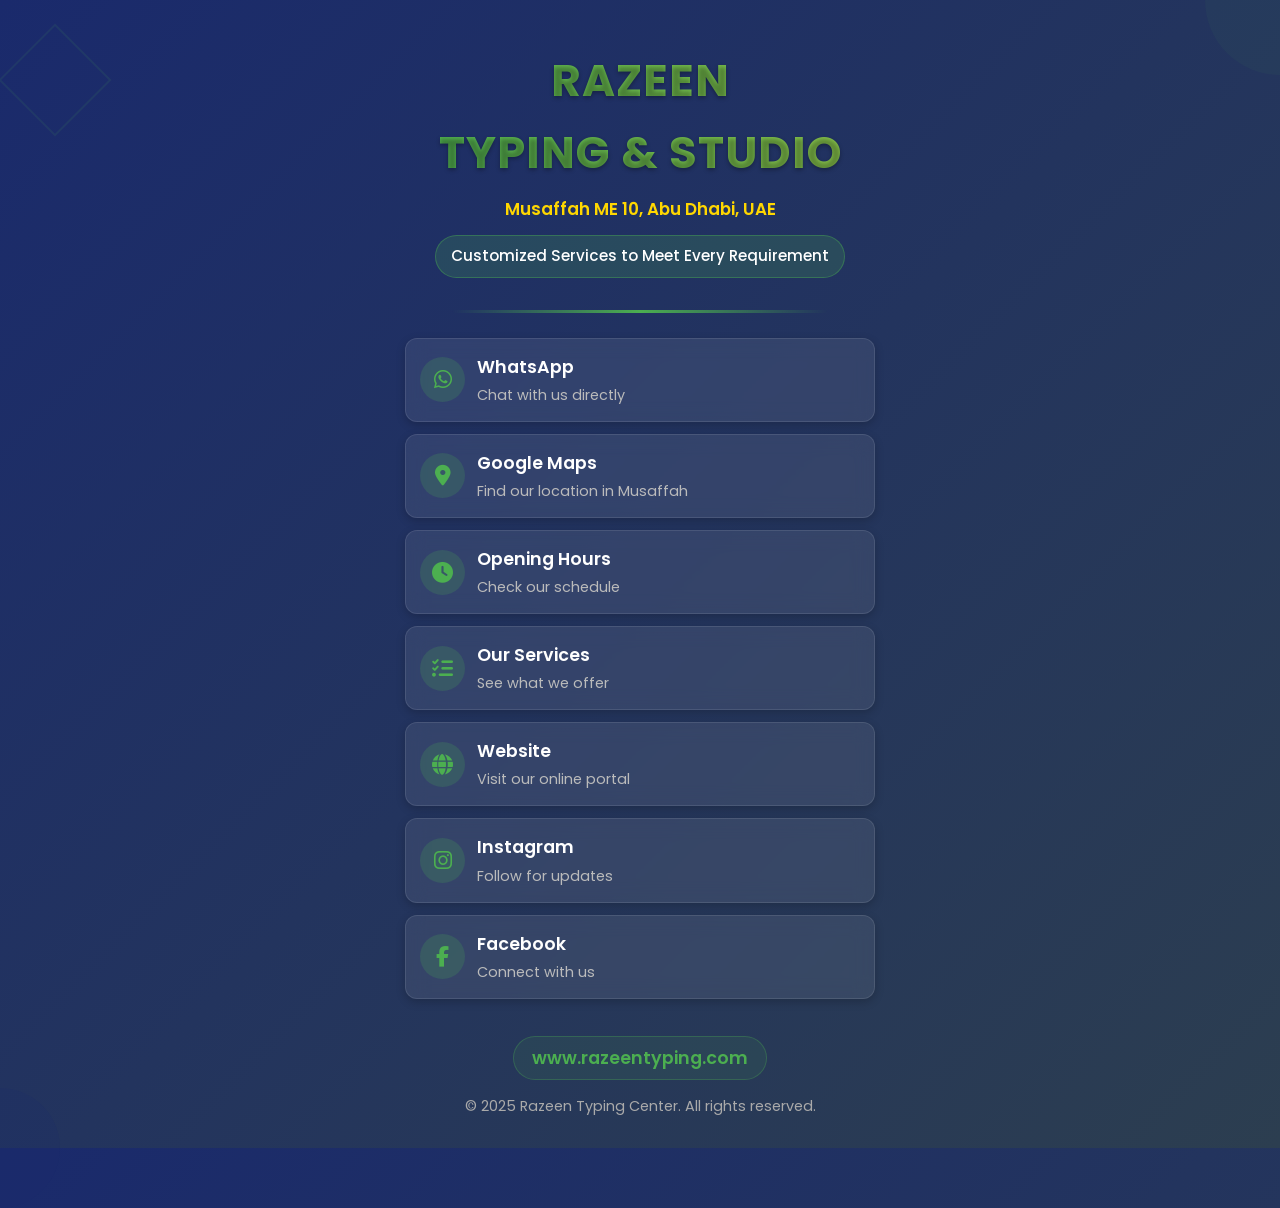
==== razeen_mobile.html @ 10d72a69 "added mobile site" ====
<!DOCTYPE html>
<html lang="en">
<head>
    <meta charset="UTF-8">
    <meta name="viewport" content="width=device-width, initial-scale=1.0">
    <title>Razeen Typing & Studio - Musaffah ME 10, Abu Dhabi</title>
    <link rel="stylesheet" href="https://cdnjs.cloudflare.com/ajax/libs/font-awesome/6.4.0/css/all.min.css">
    <link href="https://fonts.googleapis.com/css2?family=Poppins:wght@400;500;600;700&family=Roboto:wght@300;400;500&display=swap" rel="stylesheet">
    <style>
        * {
            margin: 0;
            padding: 0;
            box-sizing: border-box;
        }
        
        body {
            font-family: 'Poppins', sans-serif;
            background: linear-gradient(135deg, #1a2a6c, #2c3e50);
            color: #fff;
            min-height: 100vh;
            display: flex;
            flex-direction: column;
            align-items: center;
            padding: 15px;
            line-height: 1.6;
            position: relative;
            overflow-x: hidden;
        }
        
        .container {
            max-width: 500px;
            width: 100%;
            text-align: center;
            padding: 15px;
            position: relative;
            z-index: 10;
            animation: fadeIn 0.8s ease-out;
        }
        
        @keyframes fadeIn {
            from { opacity: 0; transform: translateY(15px); }
            to { opacity: 1; transform: translateY(0); }
        }
        
        .header {
            margin-bottom: 20px;
            position: relative;
        }
        
        .logo {
            margin: 15px 0;
            text-align: center;
            position: relative;
            animation: scaleUp 0.6s 0.3s both;
        }
        
        @keyframes scaleUp {
            from { transform: scale(0.95); opacity: 0; }
            to { transform: scale(1); opacity: 1; }
        }
        
        .logo h1 {
            font-size: clamp(1.8rem, 7vw, 2.8rem);
            font-weight: 700;
            letter-spacing: 1px;
            margin-bottom: 8px;
            text-shadow: 0 2px 4px rgba(0,0,0,0.3);
            background: linear-gradient(to right, #4CAF50, #8BC34A);
            -webkit-background-clip: text;
            -webkit-text-fill-color: transparent;
        }
        
        .logo p {
            font-size: clamp(0.95rem, 3.5vw, 1.1rem);
            font-weight: 500;
            color: #e0e0e0;
            max-width: 100%;
            margin: 0 auto;
            line-height: 1.5;
            padding: 0 10px;
        }
        
        .tagline {
            background: rgba(76, 175, 80, 0.2);
            padding: 8px 15px;
            border-radius: 50px;
            margin: 12px auto;
            display: inline-block;
            font-weight: 500;
            font-size: clamp(0.85rem, 3.2vw, 0.95rem);
            border: 1px solid rgba(76, 175, 80, 0.4);
        }
        
        .location {
            color: #FFD700;
            font-weight: 600;
            margin-top: 5px;
            font-size: clamp(0.9rem, 3.5vw, 1.05rem);
        }
        
        .divider {
            height: 3px;
            background: linear-gradient(to right, transparent, #4CAF50, transparent);
            margin: 20px auto;
            width: 80%;
            border-radius: 2px;
            animation: grow 0.8s 0.4s both;
        }
        
        @keyframes grow {
            from { width: 0; opacity: 0; }
            to { width: 80%; opacity: 1; }
        }
        
        .links-container {
            margin: 25px 0;
            display: grid;
            grid-template-columns: 1fr;
            gap: 12px;
        }
        
        .link-card {
            background: rgba(255, 255, 255, 0.08);
            backdrop-filter: blur(10px);
            border: 1px solid rgba(255, 255, 255, 0.1);
            border-radius: 12px;
            padding: 14px;
            display: flex;
            align-items: center;
            transition: all 0.3s ease;
            cursor: pointer;
            box-shadow: 0 3px 10px rgba(0,0,0,0.2);
            animation: slideIn 0.5s forwards;
            opacity: 0;
            transform: translateX(-20px);
        }
        
        @keyframes slideIn {
            to { opacity: 1; transform: translateX(0); }
        }
        
        .link-card:nth-child(1) { animation-delay: 0.4s; }
        .link-card:nth-child(2) { animation-delay: 0.5s; }
        .link-card:nth-child(3) { animation-delay: 0.6s; }
        .link-card:nth-child(4) { animation-delay: 0.7s; }
        .link-card:nth-child(5) { animation-delay: 0.8s; }
        .link-card:nth-child(6) { animation-delay: 0.9s; }
        .link-card:nth-child(7) { animation-delay: 1.0s; }
        
        .link-card:hover {
            transform: translateY(-3px);
            background: rgba(76, 175, 80, 0.15);
            border-color: rgba(76, 175, 80, 0.3);
        }
        
        .link-icon {
            width: 45px;
            height: 45px;
            background: rgba(76, 175, 80, 0.2);
            border-radius: 50%;
            display: flex;
            align-items: center;
            justify-content: center;
            margin-right: 12px;
            font-size: 1.3rem;
            color: #4CAF50;
            flex-shrink: 0;
        }
        
        .link-text {
            flex: 1;
            text-align: left;
        }
        
        .link-text h3 {
            font-size: clamp(1rem, 4vw, 1.1rem);
            font-weight: 600;
            margin-bottom: 3px;
        }
        
        .link-text p {
            font-size: clamp(0.8rem, 3.2vw, 0.9rem);
            color: #bbb;
        }
        
        .footer {
            margin-top: 25px;
            text-align: center;
            color: #aaa;
            font-size: clamp(0.8rem, 3.2vw, 0.9rem);
            animation: fadeIn 1s 1.2s both;
        }
        
        .website-link {
            display: inline-block;
            margin-top: 12px;
            color: #4CAF50;
            text-decoration: none;
            font-weight: 600;
            font-size: clamp(1rem, 4vw, 1.1rem);
            padding: 7px 18px;
            border-radius: 50px;
            background: rgba(76, 175, 80, 0.1);
            border: 1px solid rgba(76, 175, 80, 0.3);
            transition: all 0.3s ease;
        }
        
        .website-link:hover {
            background: rgba(76, 175, 80, 0.2);
            transform: scale(1.05);
        }
        
        .mobile-note {
            background: rgba(255,255,255,0.1);
            padding: 10px 15px;
            border-radius: 10px;
            margin-top: 18px;
            font-size: clamp(0.8rem, 3.2vw, 0.9rem);
            color: #ddd;
            display: flex;
            align-items: center;
            justify-content: center;
            gap: 8px;
            animation: fadeIn 0.8s 1.1s both;
        }
        
        /* Modal Styles */
        .modal {
            display: none;
            position: fixed;
            top: 0;
            left: 0;
            width: 100%;
            height: 100%;
            background: rgba(0, 0, 0, 0.85);
            z-index: 1000;
            justify-content: center;
            align-items: center;
            backdrop-filter: blur(5px);
        }
        
        .modal-content {
            background: linear-gradient(135deg, #1e3c72, #2a5298);
            border-radius: 18px;
            width: 90%;
            max-width: 500px;
            box-shadow: 0 8px 25px rgba(0, 0, 0, 0.5);
            position: relative;
            overflow: hidden;
            border: 1px solid rgba(76, 175, 80, 0.3);
            animation: modalIn 0.4s cubic-bezier(0.175, 0.885, 0.32, 1.275) forwards;
            transform: scale(0.9);
            opacity: 0;
            margin: 15px;
        }
        
        @keyframes modalIn {
            to { transform: scale(1); opacity: 1; }
        }
        
        .modal-header {
            padding: 18px;
            background: rgba(0, 0, 0, 0.2);
            text-align: center;
            position: relative;
        }
        
        .modal-header h2 {
            font-size: clamp(1.4rem, 5vw, 1.8rem);
            color: #4CAF50;
            font-weight: 700;
        }
        
        .close-modal {
            position: absolute;
            top: 12px;
            right: 18px;
            font-size: 1.8rem;
            color: #fff;
            cursor: pointer;
            transition: all 0.3s ease;
            width: 36px;
            height: 36px;
            display: flex;
            align-items: center;
            justify-content: center;
            border-radius: 50%;
        }
        
        .close-modal:hover {
            color: #ff4d4d;
            background: rgba(255, 255, 255, 0.1);
            transform: rotate(90deg);
        }
        
        .modal-body {
            padding: 20px;
            overflow-y: auto;
            max-height: 60vh;
        }
        
        .timetable {
            width: 100%;
            border-collapse: collapse;
            font-family: 'Roboto', sans-serif;
        }
        
        .timetable th {
            background: rgba(76, 175, 80, 0.2);
            padding: 12px;
            text-align: left;
            font-weight: 600;
            color: #4CAF50;
            border-bottom: 1px solid rgba(255, 255, 255, 0.1);
            font-size: clamp(0.9rem, 3.5vw, 1rem);
        }
        
        .timetable td {
            padding: 12px;
            border-bottom: 1px solid rgba(255, 255, 255, 0.05);
            font-size: clamp(0.85rem, 3.5vw, 0.95rem);
        }
        
        .timetable tr:nth-child(even) {
            background: rgba(255, 255, 255, 0.03);
        }
        
        .timetable tr:last-child td {
            border-bottom: none;
        }
        
        .timetable tr:hover {
            background: rgba(76, 175, 80, 0.1);
        }
        
        .today {
            background: rgba(76, 175, 80, 0.15) !important;
            color: #4CAF50;
            font-weight: 500;
        }
        
        /* Mobile Navigation */
        .mobile-nav {
            display: none;
            position: fixed;
            bottom: 0;
            left: 0;
            width: 100%;
            background: rgba(26, 42, 108, 0.95);
            z-index: 100;
            padding: 10px;
            border-top: 1px solid rgba(76, 175, 80, 0.3);
        }
        
        .nav-buttons {
            display: flex;
            justify-content: space-around;
        }
        
        .nav-btn {
            display: flex;
            flex-direction: column;
            align-items: center;
            color: #fff;
            text-decoration: none;
            font-size: 0.8rem;
            padding: 8px;
            border-radius: 8px;
            transition: all 0.3s ease;
        }
        
        .nav-btn i {
            font-size: 1.2rem;
            margin-bottom: 4px;
            color: #4CAF50;
        }
        
        .nav-btn.active {
            background: rgba(76, 175, 80, 0.2);
        }
        
        .nav-btn:hover {
            background: rgba(76, 175, 80, 0.15);
        }
        
        /* Responsive design */
        @media (max-width: 480px) {
            .container {
                padding: 12px;
            }
            
            .link-card {
                padding: 12px;
            }
            
            .link-icon {
                width: 40px;
                height: 40px;
                font-size: 1.2rem;
                margin-right: 10px;
            }
            
            .modal-body {
                padding: 15px;
            }
            
            .timetable th, 
            .timetable td {
                padding: 10px;
            }
            
            /* Show mobile navigation */
            .mobile-nav {
                display: block;
            }
            
            /* Adjust decorative elements for mobile */
            .circle, .circle-2, .square {
                display: none;
            }
        }
        
        @media (max-width: 360px) {
            .link-icon {
                width: 36px;
                height: 36px;
                font-size: 1.1rem;
            }
            
            .link-text h3 {
                font-size: 0.95rem;
            }
            
            .link-text p {
                font-size: 0.8rem;
            }
            
            .timetable th, 
            .timetable td {
                padding: 8px;
                font-size: 0.85rem;
            }
            
            .modal-header h2 {
                font-size: 1.3rem;
            }
        }
        
        /* Decorative Elements */
        .decoration {
            position: absolute;
            z-index: 1;
            animation: float 6s infinite ease-in-out;
        }
        
        @keyframes float {
            0%, 100% { transform: translateY(0); }
            50% { transform: translateY(-15px); }
        }
        
        .circle {
            width: 150px;
            height: 150px;
            border-radius: 50%;
            background: rgba(76, 175, 80, 0.05);
            position: absolute;
            top: -75px;
            right: -75px;
            animation-delay: 1s;
        }
        
        .circle-2 {
            width: 120px;
            height: 120px;
            border-radius: 50%;
            background: rgba(26, 42, 108, 0.2);
            position: absolute;
            bottom: -60px;
            left: -60px;
        }
        
        .square {
            width: 80px;
            height: 80px;
            border: 2px solid rgba(76, 175, 80, 0.1);
            position: absolute;
            top: 40px;
            left: 15px;
            transform: rotate(45deg);
            animation-delay: 2s;
        }
        
        /* Timetable Page */
        .timetable-page {
            display: none;
            width: 100%;
            max-width: 600px;
            padding: 20px;
        }
        
        .timetable-page h2 {
            font-size: clamp(1.6rem, 6vw, 2rem);
            color: #4CAF50;
            margin-bottom: 20px;
            text-align: center;
        }
        
        /* Services Page */
        .services-page {
            display: none;
            width: 100%;
            max-width: 600px;
            padding: 20px;
        }
        
        .services-page h2 {
            font-size: clamp(1.6rem, 6vw, 2rem);
            color: #4CAF50;
            margin-bottom: 25px;
            text-align: center;
        }
        
        .service-list {
            display: grid;
            grid-template-columns: repeat(auto-fill, minmax(250px, 1fr));
            gap: 15px;
        }
        
        .service-card {
            background: rgba(255, 255, 255, 0.08);
            border-radius: 12px;
            padding: 20px;
            text-align: center;
            transition: all 0.3s ease;
            border: 1px solid rgba(255, 255, 255, 0.1);
            cursor: pointer;
        }
        
        .service-card:hover {
            transform: translateY(-5px);
            background: rgba(76, 175, 80, 0.15);
            box-shadow: 0 5px 15px rgba(0,0,0,0.2);
        }
        
        .service-icon {
            font-size: 2.5rem;
            color: #4CAF50;
            margin-bottom: 15px;
        }
        
        .service-card h3 {
            font-size: 1.1rem;
            margin-bottom: 10px;
            color: #FFD700;
        }
        
        .service-card p {
            font-size: 0.9rem;
            color: #bbb;
        }
        
        .back-btn {
            position: absolute;
            top: 20px;
            left: 20px;
            color: #4CAF50;
            font-size: 1.5rem;
            cursor: pointer;
            background: rgba(76, 175, 80, 0.1);
            width: 40px;
            height: 40px;
            border-radius: 50%;
            display: flex;
            align-items: center;
            justify-content: center;
            z-index: 20;
        }
        
        /* Responsive table for mobile */
        @media (max-width: 768px) {
            .timetable {
                display: block;
                overflow-x: auto;
            }
            
            .service-list {
                grid-template-columns: 1fr;
            }
        }

   /* WhatsApp Development Button */
/* .dev-whatsapp {
    position: fixed;
    top: 20px;
    right: 20px;
    z-index: 1000;
    display: flex;
    flex-direction: column;
    align-items: flex-end;
} */

/* .dev-btn {
    display: flex;
    align-items: center;
    justify-content: center;
    width: 70px;
    height: 70px;
    background-color: #25D366;
    border-radius: 50%;
    box-shadow: 0 5px 15px rgba(0, 0, 0, 0.3);
    transition: all 0.3s ease;
    text-decoration: none;
    color: white;
    font-size: 2.2rem;
    position: relative;
    animation: pulse 2s infinite;
}

.dev-btn:hover {
    transform: scale(1.1);
    box-shadow: 0 8px 20px rgba(0, 0, 0, 0.4);
    background-color: #128C7E;
} */

/* .dev-label {
    background: rgba(255, 255, 255, 0.9);
    color: #075E54;
    padding: 8px 15px;
    border-radius: 30px;
    font-weight: 600;
    font-size: 0.95rem;
    margin-bottom: 15px;
    box-shadow: 0 3px 10px rgba(0, 0, 0, 0.2);
    display: flex;
    align-items: center;
    gap: 8px;
}

.dev-label i {
    color: #25D366;
    font-size: 1.2rem;
} */

/* @keyframes pulse {
    0% {
        box-shadow: 0 0 0 0 rgba(37, 211, 102, 0.5);
    }
    70% {
        box-shadow: 0 0 0 15px rgba(37, 211, 102, 0);
    }
    100% {
        box-shadow: 0 0 0 0 rgba(37, 211, 102, 0);
    }
} */

/* Responsive adjustments */
/* @media (max-width: 768px) {
    .dev-whatsapp {
        top: 15px;
        right: 15px;
    }
    
    .dev-btn {
        width: 60px;
        height: 60px;
        font-size: 1.8rem;
    }
    
    .dev-label {
        font-size: 0.85rem;
        padding: 6px 12px;
    }
} */

/* @media (max-width: 480px) {
    .dev-whatsapp {
        top: 10px;
        right: 10px;
    }
    
    .dev-btn {
        width: 50px;
        height: 50px;
        font-size: 1.6rem;
    }
    
    .dev-label {
        font-size: 0.8rem;
    }
} */
    </style>
</head>
<body>
    <!-- Decorative Background Elements -->
    <div class="decoration circle"></div>
    <div class="decoration circle-2"></div>
    <div class="decoration square"></div>
    
    <!-- Home Page -->
    <div id="homePage" class="container">
        <div class="header">
            <div class="logo">
                <h1>RAZEEN  <br /> TYPING & STUDIO</h1>
                <!-- <p>Customized Services to Meet Every Requirement</p> -->
                <div class="location">Musaffah ME 10, Abu Dhabi, UAE</div>
                <div class="tagline">Customized Services to Meet Every Requirement</div>
            </div>
        </div>
        
        <div class="divider"></div>
        
        <div class="links-container">

<!-- WhatsApp -->
            <div class="link-card" onclick="window.open('https://wa.me/00971559676488', '_blank')">
                <div class="link-icon">
                    <i class="fab fa-whatsapp"></i>
                </div>
                <div class="link-text">
                    <h3>WhatsApp</h3>
                    <p>Chat with us directly</p>
                </div>
            </div>

            <!-- Google Maps -->
            <div class="link-card" onclick="window.open('https://www.google.com/maps/@24.3373399,54.5315774,17z?entry=ttu&g_ep=EgoyMDI1MDcxNi4wIKXMDSoASAFQAw%3D%3D', '_blank')">
                <div class="link-icon">
                    <i class="fas fa-map-marker-alt"></i>
                </div>
                <div class="link-text">
                    <h3>Google Maps</h3>
                    <p>Find our location in Musaffah</p>
                </div>
            </div>
            
            <!-- Timetable -->
            <div class="link-card" onclick="showTimetablePage()">
                <div class="link-icon">
                    <i class="fas fa-clock"></i>
                </div>
                <div class="link-text">
                    <h3>Opening Hours</h3>
                    <p>Check our schedule</p>
                </div>
            </div>
            
            <!-- Services -->
            <div class="link-card" onclick="showServicesPage()">
                <div class="link-icon">
                    <i class="fas fa-list-check"></i>
                </div>
                <div class="link-text">
                    <h3>Our Services</h3>
                    <p>See what we offer</p>
                </div>
            </div>
            
            
            
            <!-- Website -->
            <div class="link-card" onclick="window.open('https://razeentyping.com', '_blank')">
                <div class="link-icon">
                    <i class="fas fa-globe"></i>
                </div>
                <div class="link-text">
                    <h3>Website</h3>
                    <p>Visit our online portal</p>
                </div>
            </div>

            <!-- Instagram -->
            <div class="link-card opacity-0 -translate-x-5 animate-slideIn" style="animation-delay: 0.8s" onclick="window.open('https://l.instagram.com/?u=https%3A%2F%2Fwww.instagram.com%2Frazeentyping%3Figsh%3DMWhmeWExY28yanNhaQ%253D%253D%26fbclid%3DPAZXh0bgNhZW0CMTEAAaeM5k2GYHpEc92yd8jd7Zm2Ojq7uNremkkIoeddGIhr4UfbK5JSdTgEA5Q2yA_aem_mcagTCnfo_KmtBDowjoyzg&e=AT0Oe0PNzTslnQdLEHTdNnlP25Ehd1t7TyqOBqqb8PIKT1d5Qo4bvk1Woz1P3zWy2LPe8F2gQNBdGqaf7PmroGMuxttTaIJmM_QketKx_YyPcwMg9Zm83h4', '_blank')">
                <div class="link-icon">
                    <i class="fab fa-instagram"></i>
                </div>
                <div class="link-text">
                    <h3>Instagram</h3>
                    <p>Follow for updates</p>
                </div>
            </div>

<!-- Facebook -->
            <div class="link-card opacity-0 -translate-x-5 animate-slideIn" style="animation-delay: 0.9s" onclick="window.open('#', '_blank')">
                <div class="link-icon">
                    <i class="fab fa-facebook-f"></i>
                </div>
                <div class="link-text">
                    <h3>Facebook</h3>
                    <p>Connect with us</p>
                </div>
                </div>

        </div>
        
        
        
        
        <div class="footer">
            <a href="https://razeentyping.com" class="website-link">www.razeentyping.com</a>
            <p style="margin-top: 15px;">© 2025 Razeen Typing Center. All rights reserved.</p>
        </div>
    </div>
    
    <!-- Timetable Page -->
    <div id="timetablePage" class="timetable-page">
        <div class="back-btn" onclick="showHomePage()">
            <i class="fas fa-arrow-left"></i>
        </div>
        <h2>Opening Hours</h2>
        <table class="timetable">
            <thead>
                <tr>
                    <th>Day</th>
                    <th>Hours</th>
                </tr>
            </thead>
            <tbody>
                <tr>
                    <td>Monday</td>
                    <td>9 AM–2 PM, 4:30–9:30 PM</td>
                </tr>
                <tr>
                    <td>Tuesday</td>
                    <td>9 AM–2 PM, 4:30–9:30 PM</td>
                </tr>
                <tr>
                    <td>Wednesday</td>
                    <td>9 AM–2 PM, 4:30–9:30 PM</td>
                </tr>
                <tr>
                    <td>Thursday</td>
                    <td>9 AM–2 PM, 4:30–9:30 PM</td>
                </tr>
                <tr>
                    <td>Friday</td>
                    <td>9 AM–12 PM, 4:30–9:30 PM</td>
                </tr>
                <tr>
                    <td>Saturday</td>
                    <td>9 AM–2 PM, 4:30–9:30 PM</td>
                </tr>
                <tr class="today">
                    <td>Sunday</td>
                    <td>Closed</td>
                </tr>
            </tbody>
        </table>
    </div>
    
    <!-- Services Page -->
    <div id="servicesPage" class="services-page">
        <div class="back-btn" onclick="showHomePage()">
            <i class="fas fa-arrow-left"></i>
        </div>
        <h2>Our Services</h2>
        <div class="service-list">
            <div class="service-card">
                <div class="service-icon">
                    <i class="fas fa-passport"></i>
                </div>
                <h3>Ministry of Labour</h3>
                <p>All Ministry of Labour services</p>
            </div>
            
            <div class="service-card">
                <div class="service-icon">
                    <i class="fas fa-users"></i>
                </div>
                <h3>Family Visa Typing</h3>
                <p>Family visa processing assistance</p>
            </div>
            
            <div class="service-card">
                <div class="service-icon">
                    <i class="fas fa-id-card"></i>
                </div>
                <h3>Emirates ID</h3>
                <p>Emirates ID application & renewal</p>
            </div>
            
            <div class="service-card">
                <div class="service-icon">
                    <i class="fas fa-building"></i>
                </div>
                <h3>Tasheel Services</h3>
                <p>Government service center assistance</p>
            </div>
            
            <div class="service-card">
                <div class="service-icon">
                    <i class="fas fa-file-alt"></i>
                </div>
                <h3>CICPA Pass Typing</h3>
                <p>Security pass typing</p>
            </div>
            
            <div class="service-card">
                <div class="service-icon">
                    <i class="fas fa-globe"></i>
                </div>
                <h3>Online Visa (E-Channel)</h3>
                <p>Online visa processing services</p>
            </div>
            
            <div class="service-card">
                <div class="service-icon">
                    <i class="fas fa-language"></i>
                </div>
                <h3>Legal & Normal Translations</h3>
                <p>Professional translation services</p>
            </div>
            
            <div class="service-card">
                <div class="service-icon">
                    <i class="fas fa-certificate"></i>
                </div>
                <h3>Certificate Attestations</h3>
                <p>Marriage, Birth & Education certificates</p>
            </div>
            
            <div class="service-card">
                <div class="service-icon">
                    <i class="fas fa-file-contract"></i>
                </div>
                <h3>Trade License</h3>
                <p>New / Renewal / Amendment</p>
            </div>
            
            <div class="service-card">
                <div class="service-icon">
                    <i class="fas fa-envelope"></i>
                </div>
                <h3>Letters Typing</h3>
                <p>Arabic & English official letters</p>
            </div>
            
            <div class="service-card">
                <div class="service-icon">
                    <i class="fas fa-car"></i>
                </div>
                <h3>Traffic Department</h3>
                <p>Mulkia, Driving License, Permits</p>
            </div>
            
            <div class="service-card">
                <div class="service-icon">
                    <i class="fas fa-heartbeat"></i>
                </div>
                <h3>Daman Insurance</h3>
                <p>Company, Family, Domestic, Aounak</p>
            </div>
            
            <div class="service-card">
                <div class="service-icon">
                    <i class="fas fa-gavel"></i>
                </div>
                <h3>Case Registration</h3>
                <p> moi case filing assistance</p>
            </div>
            
            <div class="service-card">
                <div class="service-icon">
                    <i class="fas fa-handshake"></i>
                </div>
                <h3>Wakala (POA)</h3>
                <p>Power of Attorney services</p>
            </div>
            
            <div class="service-card">
                <div class="service-icon">
                    <i class="fas fa-fire-extinguisher"></i>
                </div>
                <h3>Civil Defense</h3>
                <p>Company, Vehicle, Hasantuk</p>
            </div>
            
            <div class="service-card">
                <div class="service-icon">
                    <i class="fas fa-laptop"></i>
                </div>
                <h3>Tamm Services</h3>
                <p>Government digital services</p>
            </div>
        </div>
    </div>
    
    <!-- Mobile Navigation -->
    <div class="mobile-nav">
        <div class="nav-buttons">
            <a class="nav-btn active" onclick="showHomePage()">
                <i class="fas fa-home"></i>
                <span>Home</span>
            </a>
            <a class="nav-btn" onclick="showServicesPage()">
                <i class="fas fa-list-check"></i>
                <span>Services</span>
            </a>
            <a class="nav-btn" onclick="showTimetablePage()">
                <i class="fas fa-clock"></i>
                <span>Hours</span>
            </a>
            <a class="nav-btn" onclick="window.open('https://wa.me/00971559676488', '_blank')">
                <i class="fab fa-whatsapp"></i>
                <span>Chat</span>
            </a>
        </div>
    </div>

 <!-- WhatsApp Development Button -->
<!-- <div class="dev-whatsapp">
    <div class="dev-label">
        <i class="fas fa-laptop-code"></i>
        Want this website?
    </div>
    <a href="https://wa.me/00971559676488" class="dev-btn" target="_blank">
        <i class="fab fa-whatsapp"></i>
    </a>
</div> -->
    
    <script>
        // Page navigation
        function showHomePage() {
            document.getElementById('homePage').style.display = 'block';
            document.getElementById('timetablePage').style.display = 'none';
            document.getElementById('servicesPage').style.display = 'none';
            document.querySelector('.nav-btn:nth-child(1)').classList.add('active');
            document.querySelector('.nav-btn:nth-child(2)').classList.remove('active');
            document.querySelector('.nav-btn:nth-child(3)').classList.remove('active');
        }
        
        function showTimetablePage() {
            document.getElementById('homePage').style.display = 'none';
            document.getElementById('timetablePage').style.display = 'block';
            document.getElementById('servicesPage').style.display = 'none';
            document.querySelector('.nav-btn:nth-child(1)').classList.remove('active');
            document.querySelector('.nav-btn:nth-child(2)').classList.remove('active');
            document.querySelector('.nav-btn:nth-child(3)').classList.add('active');
        }
        
        function showServicesPage() {
            document.getElementById('homePage').style.display = 'none';
            document.getElementById('timetablePage').style.display = 'none';
            document.getElementById('servicesPage').style.display = 'block';
            document.querySelector('.nav-btn:nth-child(1)').classList.remove('active');
            document.querySelector('.nav-btn:nth-child(2)').classList.add('active');
            document.querySelector('.nav-btn:nth-child(3)').classList.remove('active');
        }
        
        // Add today class to current day
        const days = ['Sunday', 'Monday', 'Tuesday', 'Wednesday', 'Thursday', 'Friday', 'Saturday'];
        const today = new Date().getDay();
        const todayName = days[today];
        
        const tableRows = document.querySelectorAll('.timetable tbody tr');
        tableRows.forEach(row => {
            if (row.cells[0].textContent === todayName) {
                row.classList.add('today');
            }
        });
        
        // Simple animation for link cards
        document.querySelectorAll('.link-card').forEach(card => {
            card.addEventListener('click', function() {
                this.style.transform = 'scale(0.98)';
                setTimeout(() => {
                    this.style.transform = '';
                }, 200);
            });
        });
        
        // Add floating animation to decorative elements
        const decorations = document.querySelectorAll('.decoration');
        decorations.forEach((dec, index) => {
            dec.style.animationDelay = `${index * 0.5}s`;
        });
    </script>
</body>
</html>
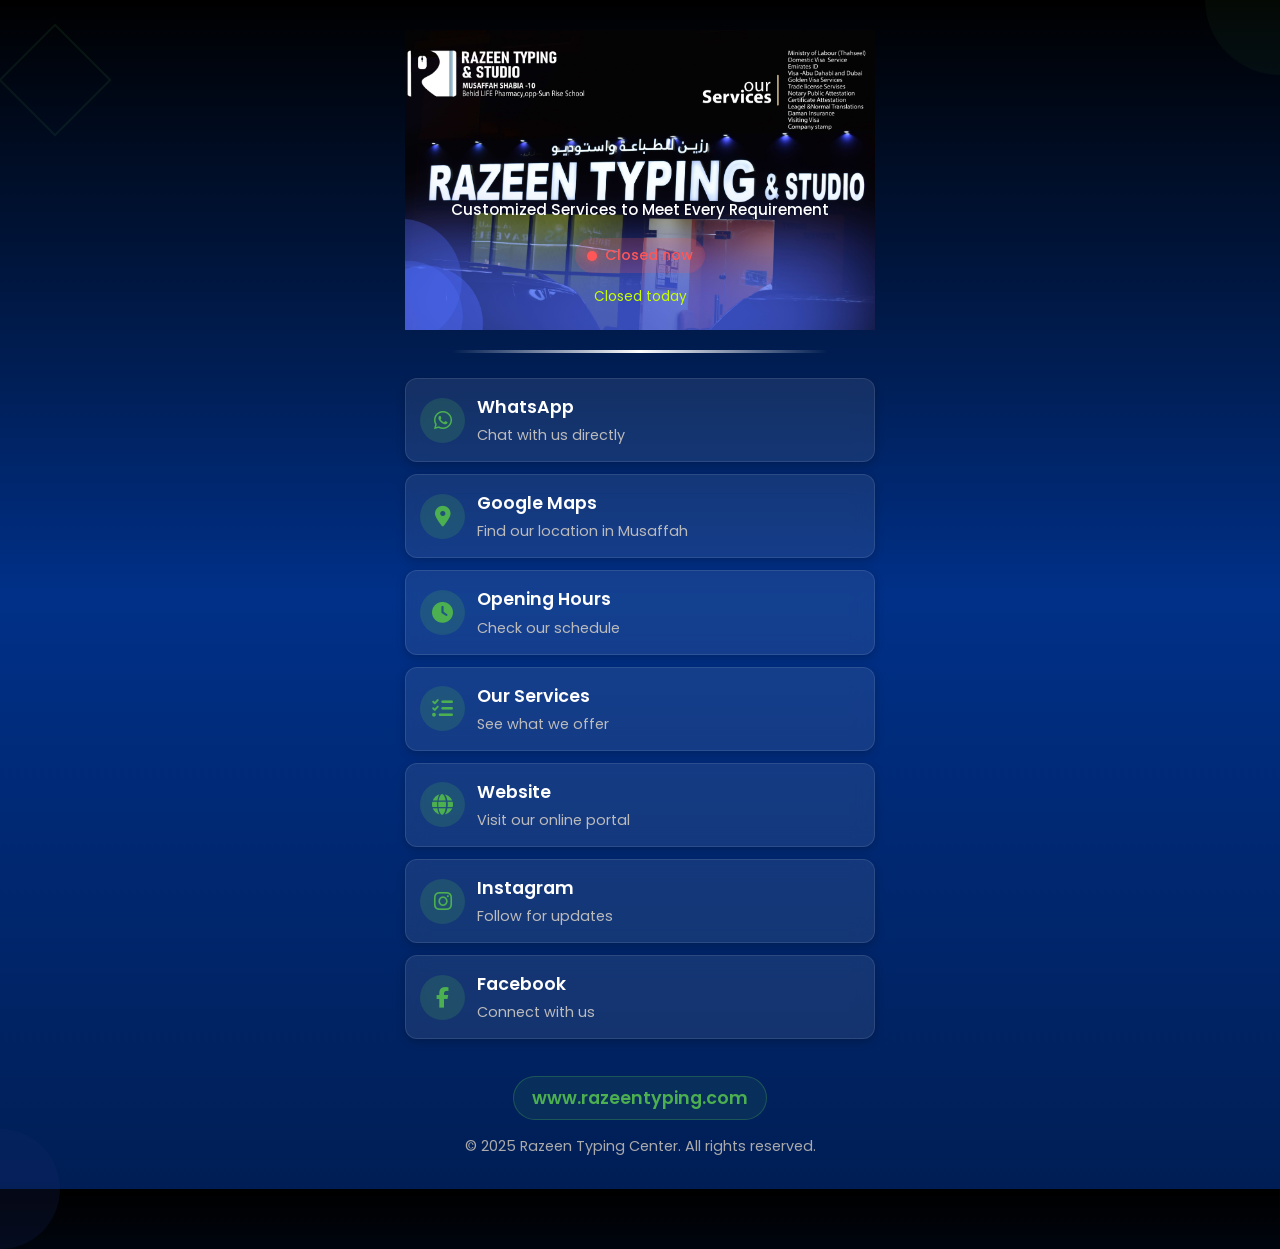
==== commit b7c3e128: "service details and open status" ====
--- a/razeen_mobile.html
+++ b/razeen_mobile.html
@@ -15,7 +15,7 @@
         
         body {
             font-family: 'Poppins', sans-serif;
-            background: linear-gradient(135deg, #1a2a6c, #2c3e50);
+            background: linear-gradient(180deg, #000000, #003088,  #001e55);
             color: #fff;
             min-height: 100vh;
             display: flex;
@@ -43,12 +43,18 @@
         }
         
         .header {
-            margin-bottom: 20px;
             position: relative;
-        }
-        
+            background-image: url('img1.jpg');
+            background-size: cover;
+            background-position: center;
+            height: 300px;
+            overflow: hidden;
+            padding: 20px 0;
+        }
+
         .logo {
             margin: 15px 0;
+            margin-top: 105px;
             text-align: center;
             position: relative;
             animation: scaleUp 0.6s 0.3s both;
@@ -65,7 +71,7 @@
             letter-spacing: 1px;
             margin-bottom: 8px;
             text-shadow: 0 2px 4px rgba(0,0,0,0.3);
-            background: linear-gradient(to right, #4CAF50, #8BC34A);
+            background: linear-gradient(to right, #ffffff, #ffffff);
             -webkit-background-clip: text;
             -webkit-text-fill-color: transparent;
         }
@@ -81,14 +87,15 @@
         }
         
         .tagline {
-            background: rgba(76, 175, 80, 0.2);
+            /* background: rgba(76, 175, 80, 0.2); */
+            margin-top: 35px;
             padding: 8px 15px;
             border-radius: 50px;
-            margin: 12px auto;
+            /* margin: 12px auto; */
             display: inline-block;
             font-weight: 500;
             font-size: clamp(0.85rem, 3.2vw, 0.95rem);
-            border: 1px solid rgba(76, 175, 80, 0.4);
+            /* border: 1px solid rgba(7, 126, 46, 0.4); */
         }
         
         .location {
@@ -100,7 +107,7 @@
         
         .divider {
             height: 3px;
-            background: linear-gradient(to right, transparent, #4CAF50, transparent);
+            background: linear-gradient(to right, transparent, #ffffff, transparent);
             margin: 20px auto;
             width: 80%;
             border-radius: 2px;
@@ -576,6 +583,123 @@
             z-index: 20;
         }
         
+        /* Service Detail Modal */
+        .service-detail-modal {
+            display: none;
+        }
+        
+        .service-modal-content {
+            background: linear-gradient(135deg, #1a2a6c, #2a5298);
+            border-radius: 18px;
+            width: 90%;
+            max-width: 500px;
+            box-shadow: 0 8px 25px rgba(0, 0, 0, 0.5);
+            position: relative;
+            overflow: hidden;
+            border: 1px solid rgba(76, 175, 80, 0.3);
+            animation: modalIn 0.4s cubic-bezier(0.175, 0.885, 0.32, 1.275) forwards;
+            transform: scale(0.9);
+            opacity: 0;
+            margin: 15px;
+        }
+        
+        .service-modal-header {
+            padding: 20px 20px 15px;
+            text-align: center;
+            position: relative;
+            background: rgba(0, 0, 0, 0.2);
+        }
+        
+        .service-modal-icon {
+            font-size: 2.5rem;
+            color: #4CAF50;
+            margin-bottom: 15px;
+        }
+        
+        .service-modal-header h2 {
+            font-size: clamp(1.5rem, 5vw, 1.8rem);
+            color: #FFD700;
+            font-weight: 700;
+            margin-bottom: 10px;
+        }
+        
+        .service-modal-body {
+            padding: 20px;
+            overflow-y: auto;
+            max-height: 60vh;
+        }
+        
+        .service-description {
+            font-size: 1rem;
+            line-height: 1.6;
+            margin-bottom: 20px;
+            color: #e0e0e0;
+        }
+        
+        .service-features {
+            margin-top: 20px;
+        }
+        
+        .service-features h4 {
+            font-size: 1.1rem;
+            color: #4CAF50;
+            margin-bottom: 10px;
+            display: flex;
+            align-items: center;
+            gap: 8px;
+        }
+        
+        .service-features ul {
+            padding-left: 25px;
+        }
+        
+        .service-features li {
+            margin-bottom: 8px;
+            font-size: 0.95rem;
+            color: #ccc;
+            position: relative;
+        }
+        
+        .service-features li::before {
+            content: "✓";
+            color: #4CAF50;
+            font-weight: bold;
+            position: absolute;
+            left: -20px;
+        }
+        
+        .service-contact {
+            background: rgba(255, 255, 255, 0.05);
+            border-radius: 10px;
+            padding: 15px;
+            margin-top: 20px;
+            text-align: center;
+            border-left: 3px solid #4CAF50;
+        }
+        
+        .service-contact p {
+            margin-bottom: 10px;
+        }
+        
+        .whatsapp-btn {
+            display: inline-flex;
+            align-items: center;
+            gap: 8px;
+            background: rgba(76, 175, 80, 0.2);
+            color: white;
+            padding: 10px 20px;
+            border-radius: 50px;
+            text-decoration: none;
+            margin-top: 10px;
+            border: 1px solid rgba(76, 175, 80, 0.4);
+            transition: all 0.3s ease;
+        }
+        
+        .whatsapp-btn:hover {
+            background: rgba(76, 175, 80, 0.3);
+            transform: scale(1.05);
+        }
+        
         /* Responsive table for mobile */
         @media (max-width: 768px) {
             .timetable {
@@ -587,107 +711,75 @@
                 grid-template-columns: 1fr;
             }
         }
+        
+        /* Opening status indicator */
+        .status-indicator {
+            display: inline-flex;
+            align-items: center;
+            gap: 8px;
+            padding: 6px 12px;
+            border-radius: 20px;
+            font-weight: 500;
+            margin: 8px 0;
+            font-size: 0.9rem;
+            background: rgba(0,0,0,0.3);
+        }
+        
+        .open-status {
+            background: rgba(9, 252, 17, 0.2);
+            color: #06e2ff;
+        }
+        
+        .closed-status {
+            background: rgba(255, 87, 87, 0.2);
+            color: #ff5757;
+        }
+        
+        .status-dot {
+            width: 10px;
+            height: 10px;
+            border-radius: 50%;
+            display: inline-block;
+        }
+        
+        .open-dot {
+            background: #4CAF50;
+            box-shadow: 0 0 8px rgba(76, 175, 80, 0.7);
+        }
+        
+        .closed-dot {
+            background: #ff5757;
+            box-shadow: 0 0 8px rgba(255, 87, 87, 0.7);
+        }
+        
+        .status-message {
+            font-size: 0.85rem;
+            margin-top: 5px;
+            color: #c8ff00;
+        }
 
-   /* WhatsApp Development Button */
-/* .dev-whatsapp {
-    position: fixed;
-    top: 20px;
-    right: 20px;
-    z-index: 1000;
-    display: flex;
-    flex-direction: column;
-    align-items: flex-end;
-} */
-
-/* .dev-btn {
-    display: flex;
-    align-items: center;
-    justify-content: center;
-    width: 70px;
-    height: 70px;
-    background-color: #25D366;
-    border-radius: 50%;
-    box-shadow: 0 5px 15px rgba(0, 0, 0, 0.3);
-    transition: all 0.3s ease;
-    text-decoration: none;
-    color: white;
-    font-size: 2.2rem;
-    position: relative;
-    animation: pulse 2s infinite;
-}
-
-.dev-btn:hover {
-    transform: scale(1.1);
-    box-shadow: 0 8px 20px rgba(0, 0, 0, 0.4);
-    background-color: #128C7E;
-} */
-
-/* .dev-label {
-    background: rgba(255, 255, 255, 0.9);
-    color: #075E54;
-    padding: 8px 15px;
-    border-radius: 30px;
-    font-weight: 600;
-    font-size: 0.95rem;
-    margin-bottom: 15px;
-    box-shadow: 0 3px 10px rgba(0, 0, 0, 0.2);
-    display: flex;
-    align-items: center;
-    gap: 8px;
-}
-
-.dev-label i {
-    color: #25D366;
-    font-size: 1.2rem;
-} */
-
-/* @keyframes pulse {
-    0% {
-        box-shadow: 0 0 0 0 rgba(37, 211, 102, 0.5);
-    }
-    70% {
-        box-shadow: 0 0 0 15px rgba(37, 211, 102, 0);
-    }
-    100% {
-        box-shadow: 0 0 0 0 rgba(37, 211, 102, 0);
-    }
-} */
-
-/* Responsive adjustments */
-/* @media (max-width: 768px) {
-    .dev-whatsapp {
-        top: 15px;
-        right: 15px;
-    }
-    
-    .dev-btn {
-        width: 60px;
-        height: 60px;
-        font-size: 1.8rem;
-    }
-    
-    .dev-label {
-        font-size: 0.85rem;
-        padding: 6px 12px;
-    }
-} */
-
-/* @media (max-width: 480px) {
-    .dev-whatsapp {
-        top: 10px;
-        right: 10px;
-    }
-    
-    .dev-btn {
-        width: 50px;
-        height: 50px;
-        font-size: 1.6rem;
-    }
-    
-    .dev-label {
-        font-size: 0.8rem;
-    }
-} */
+        /* Timetable status bar */
+        .timetable-status-bar {
+            background: rgba(255, 255, 255, 0.1);
+            border-radius: 12px;
+            padding: 15px;
+            margin-bottom: 20px;
+            text-align: center;
+            border-left: 4px solid #4CAF50;
+        }
+        
+        .timetable-status-bar.closed {
+            border-left-color: #ff5757;
+        }
+        
+        .timetable-status-bar h3 {
+            display: flex;
+            align-items: center;
+            justify-content: center;
+            gap: 10px;
+            font-size: 1.1rem;
+            margin-bottom: 8px;
+        }
     </style>
 </head>
 <body>
@@ -700,19 +792,24 @@
     <div id="homePage" class="container">
         <div class="header">
             <div class="logo">
-                <h1>RAZEEN  <br /> TYPING & STUDIO</h1>
-                <!-- <p>Customized Services to Meet Every Requirement</p> -->
-                <div class="location">Musaffah ME 10, Abu Dhabi, UAE</div>
+                <!-- <h1>RAZEEN  <br /> TYPING & STUDIO</h1> -->
+                <!-- <div class="location">Musaffah ME 10, Abu Dhabi, UAE</div> -->
                 <div class="tagline">Customized Services to Meet Every Requirement</div>
+                
+                <!-- Status indicator -->
+                <div id="statusIndicator" class="status-indicator open-status">
+                    <span class="status-dot open-dot"></span>
+                    <span>Open now</span>
+                </div>
+                <div id="statusMessage" class="status-message">Closes at 9:30 PM today</div>
             </div>
         </div>
         
         <div class="divider"></div>
         
         <div class="links-container">
-
-<!-- WhatsApp -->
-            <div class="link-card" onclick="window.open('https://wa.me/00971559676488', '_blank')">
+            <!-- WhatsApp -->
+            <div class="link-card" onclick="window.open('https://wa.me/971559676488?text=Hello!', '_blank')">
                 <div class="link-icon">
                     <i class="fab fa-whatsapp"></i>
                 </div>
@@ -755,8 +852,6 @@
                 </div>
             </div>
             
-            
-            
             <!-- Website -->
             <div class="link-card" onclick="window.open('https://razeentyping.com', '_blank')">
                 <div class="link-icon">
@@ -769,7 +864,7 @@
             </div>
 
             <!-- Instagram -->
-            <div class="link-card opacity-0 -translate-x-5 animate-slideIn" style="animation-delay: 0.8s" onclick="window.open('https://l.instagram.com/?u=https%3A%2F%2Fwww.instagram.com%2Frazeentyping%3Figsh%3DMWhmeWExY28yanNhaQ%253D%253D%26fbclid%3DPAZXh0bgNhZW0CMTEAAaeM5k2GYHpEc92yd8jd7Zm2Ojq7uNremkkIoeddGIhr4UfbK5JSdTgEA5Q2yA_aem_mcagTCnfo_KmtBDowjoyzg&e=AT0Oe0PNzTslnQdLEHTdNnlP25Ehd1t7TyqOBqqb8PIKT1d5Qo4bvk1Woz1P3zWy2LPe8F2gQNBdGqaf7PmroGMuxttTaIJmM_QketKx_YyPcwMg9Zm83h4', '_blank')">
+            <div class="link-card" onclick="window.open('https://l.instagram.com/?u=https%3A%2F%2Fwww.instagram.com%2Frazeentyping%3Figsh%3DMWhmeWExY28yanNhaQ%253D%253D%26fbclid%3DPAZXh0bgNhZW0CMTEAAaeM5k2GYHpEc92yd8jd7Zm2Ojq7uNremkkIoeddGIhr4UfbK5JSdTgEA5Q2yA_aem_mcagTCnfo_KmtBDowjoyzg&e=AT0Oe0PNzTslnQdLEHTdNnlP25Ehd1t7TyqOBqqb8PIKT1d5Qo4bvk1Woz1P3zWy2LPe8F2gQNBdGqaf7PmroGMuxttTaIJmM_QketKx_YyPcwMg9Zm83h4', '_blank')">
                 <div class="link-icon">
                     <i class="fab fa-instagram"></i>
                 </div>
@@ -779,8 +874,8 @@
                 </div>
             </div>
 
-<!-- Facebook -->
-            <div class="link-card opacity-0 -translate-x-5 animate-slideIn" style="animation-delay: 0.9s" onclick="window.open('#', '_blank')">
+            <!-- Facebook -->
+            <div class="link-card" onclick="window.open('https://www.facebook.com/profile.php?id=61578635430947', '_blank')">
                 <div class="link-icon">
                     <i class="fab fa-facebook-f"></i>
                 </div>
@@ -788,12 +883,8 @@
                     <h3>Facebook</h3>
                     <p>Connect with us</p>
                 </div>
-                </div>
-
+            </div>
         </div>
-        
-        
-        
         
         <div class="footer">
             <a href="https://razeentyping.com" class="website-link">www.razeentyping.com</a>
@@ -807,6 +898,16 @@
             <i class="fas fa-arrow-left"></i>
         </div>
         <h2>Opening Hours</h2>
+        
+        <!-- Status bar for timetable page -->
+        <div id="timetableStatusBar" class="timetable-status-bar">
+            <h3>
+                <span class="status-dot open-dot"></span>
+                <span>Open now</span>
+            </h3>
+            <p>Closes at 9:30 PM today</p>
+        </div>
+        
         <table class="timetable">
             <thead>
                 <tr>
@@ -854,7 +955,7 @@
         </div>
         <h2>Our Services</h2>
         <div class="service-list">
-            <div class="service-card">
+            <div class="service-card" onclick="showServiceDetail(0)">
                 <div class="service-icon">
                     <i class="fas fa-passport"></i>
                 </div>
@@ -862,7 +963,7 @@
                 <p>All Ministry of Labour services</p>
             </div>
             
-            <div class="service-card">
+            <div class="service-card" onclick="showServiceDetail(1)">
                 <div class="service-icon">
                     <i class="fas fa-users"></i>
                 </div>
@@ -870,7 +971,7 @@
                 <p>Family visa processing assistance</p>
             </div>
             
-            <div class="service-card">
+            <div class="service-card" onclick="showServiceDetail(2)">
                 <div class="service-icon">
                     <i class="fas fa-id-card"></i>
                 </div>
@@ -878,7 +979,7 @@
                 <p>Emirates ID application & renewal</p>
             </div>
             
-            <div class="service-card">
+            <div class="service-card" onclick="showServiceDetail(3)">
                 <div class="service-icon">
                     <i class="fas fa-building"></i>
                 </div>
@@ -886,7 +987,7 @@
                 <p>Government service center assistance</p>
             </div>
             
-            <div class="service-card">
+            <div class="service-card" onclick="showServiceDetail(4)">
                 <div class="service-icon">
                     <i class="fas fa-file-alt"></i>
                 </div>
@@ -894,7 +995,7 @@
                 <p>Security pass typing</p>
             </div>
             
-            <div class="service-card">
+            <div class="service-card" onclick="showServiceDetail(5)">
                 <div class="service-icon">
                     <i class="fas fa-globe"></i>
                 </div>
@@ -902,7 +1003,7 @@
                 <p>Online visa processing services</p>
             </div>
             
-            <div class="service-card">
+            <div class="service-card" onclick="showServiceDetail(6)">
                 <div class="service-icon">
                     <i class="fas fa-language"></i>
                 </div>
@@ -910,7 +1011,7 @@
                 <p>Professional translation services</p>
             </div>
             
-            <div class="service-card">
+            <div class="service-card" onclick="showServiceDetail(7)">
                 <div class="service-icon">
                     <i class="fas fa-certificate"></i>
                 </div>
@@ -918,7 +1019,7 @@
                 <p>Marriage, Birth & Education certificates</p>
             </div>
             
-            <div class="service-card">
+            <div class="service-card" onclick="showServiceDetail(8)">
                 <div class="service-icon">
                     <i class="fas fa-file-contract"></i>
                 </div>
@@ -926,7 +1027,7 @@
                 <p>New / Renewal / Amendment</p>
             </div>
             
-            <div class="service-card">
+            <div class="service-card" onclick="showServiceDetail(9)">
                 <div class="service-icon">
                     <i class="fas fa-envelope"></i>
                 </div>
@@ -934,7 +1035,7 @@
                 <p>Arabic & English official letters</p>
             </div>
             
-            <div class="service-card">
+            <div class="service-card" onclick="showServiceDetail(10)">
                 <div class="service-icon">
                     <i class="fas fa-car"></i>
                 </div>
@@ -942,7 +1043,7 @@
                 <p>Mulkia, Driving License, Permits</p>
             </div>
             
-            <div class="service-card">
+            <div class="service-card" onclick="showServiceDetail(11)">
                 <div class="service-icon">
                     <i class="fas fa-heartbeat"></i>
                 </div>
@@ -950,7 +1051,7 @@
                 <p>Company, Family, Domestic, Aounak</p>
             </div>
             
-            <div class="service-card">
+            <div class="service-card" onclick="showServiceDetail(12)">
                 <div class="service-icon">
                     <i class="fas fa-gavel"></i>
                 </div>
@@ -958,7 +1059,7 @@
                 <p> moi case filing assistance</p>
             </div>
             
-            <div class="service-card">
+            <div class="service-card" onclick="showServiceDetail(13)">
                 <div class="service-icon">
                     <i class="fas fa-handshake"></i>
                 </div>
@@ -966,7 +1067,7 @@
                 <p>Power of Attorney services</p>
             </div>
             
-            <div class="service-card">
+            <div class="service-card" onclick="showServiceDetail(14)">
                 <div class="service-icon">
                     <i class="fas fa-fire-extinguisher"></i>
                 </div>
@@ -974,12 +1075,44 @@
                 <p>Company, Vehicle, Hasantuk</p>
             </div>
             
-            <div class="service-card">
+            <div class="service-card" onclick="showServiceDetail(15)">
                 <div class="service-icon">
                     <i class="fas fa-laptop"></i>
                 </div>
                 <h3>Tamm Services</h3>
                 <p>Government digital services</p>
+            </div>
+        </div>
+    </div>
+    
+    <!-- Service Detail Modal -->
+    <div id="serviceModal" class="modal service-detail-modal">
+        <div class="service-modal-content">
+            <div class="service-modal-header">
+                <div class="service-modal-icon" id="modalIcon"></div>
+                <h2 id="modalTitle">Service Title</h2>
+            </div>
+            <div class="service-modal-body">
+                <div class="service-description" id="modalDescription">
+                    Detailed service description will appear here.
+                </div>
+                
+                <div class="service-features">
+                    <h4><i class="fas fa-check-circle"></i> Key Features</h4>
+                    <ul id="modalFeatures">
+                        <!-- Features will be added here -->
+                    </ul>
+                </div>
+                
+                <div class="service-contact">
+                    <p>Need this service? Contact us now!</p>
+                    <a href="https://wa.me/971559676488?text=Hi%20Razeen%20Typing!" class="whatsapp-btn" target="_blank">
+                        <i class="fab fa-whatsapp"></i> Chat on WhatsApp
+                    </a>
+                </div>
+            </div>
+            <div class="close-modal" onclick="closeServiceModal()">
+                <i class="fas fa-times"></i>
             </div>
         </div>
     </div>
@@ -999,25 +1132,220 @@
                 <i class="fas fa-clock"></i>
                 <span>Hours</span>
             </a>
-            <a class="nav-btn" onclick="window.open('https://wa.me/00971559676488', '_blank')">
+            <a class="nav-btn" onclick="window.open('https://wa.me/971559676488?text=Hi%20Razeen%20Typing!', '_blank')">
                 <i class="fab fa-whatsapp"></i>
                 <span>Chat</span>
             </a>
         </div>
     </div>
-
- <!-- WhatsApp Development Button -->
-<!-- <div class="dev-whatsapp">
-    <div class="dev-label">
-        <i class="fas fa-laptop-code"></i>
-        Want this website?
-    </div>
-    <a href="https://wa.me/00971559676488" class="dev-btn" target="_blank">
-        <i class="fab fa-whatsapp"></i>
-    </a>
-</div> -->
     
     <script>
+        // Service details data
+        const serviceDetails = [
+            {
+                title: "Ministry of Labour",
+                icon: "fas fa-passport",
+                description: "Comprehensive assistance with all Ministry of Labour services including work permits, labor contracts, employment visas, and labor card services. Our experts ensure compliance with UAE labor regulations for seamless processing.",
+                features: [
+                    "Work permit processing",
+                    "Labor contract typing",
+                    "Tawjeeh Class",
+                    "Labor card issuance and renewal",
+                    "Labor card cancellation",
+                    
+                ]
+            },
+            {
+                title: "Family Visa Typing",
+                icon: "fas fa-users",
+                description: "Complete family visa processing assistance including application preparation, document collection, Emirates ID processing. We handle all formalities for spouse, children, and dependent visas.",
+                features: [
+                    "Family visa application preparation",
+                    "Document collection and verification",
+                    "Emirates ID processing",
+                    "Visa stamping assistance",
+                    "Status tracking services",
+                    "Residency permit renewal"
+                ]
+            },
+            {
+                title: "Emirates ID",
+                icon: "fas fa-id-card",
+                description: "Professional assistance with Emirates ID applications, renewals, replacements, and modifications and delivery coordination.",
+                features: [
+                    "New Emirates ID applications",
+                    "ID renewal services",
+                    "Lost/damaged ID replacement",
+                    "Delivery coordination",
+                    "Status tracking"
+                ]
+            },
+            {
+                title: "Tasheel Services",
+                icon: "fas fa-building",
+                description: "Comprehensive support for all Tasheel (government service center)  labor services",
+                features: [
+                    
+                    "new labor visa process ",
+                    "Labor contract typing",
+                    "Company updation",
+                    "Other related works",
+                    
+                    
+                ]
+            },
+            {
+                title: "CICPA Pass Typing",
+                icon: "fas fa-file-alt",
+                description: "Professional typing services for CICPA (Critical Infrastructure and Coastal Protection Authority) security passes required for access to sensitive areas in Abu Dhabi.",
+                features: [
+                    "Cicpa regeistration",
+                    "New pass application",
+                    "Pass renewal services",
+                    "Document verification",
+                    "Photo capture services",
+                    
+                ]
+            },
+            {
+                title: "Online Visa (E-Channel)",
+                icon: "fas fa-globe",
+                description: "Efficient online visa processing through the UAE government's E-Channel system. We handle all digital formalities for entry permits, visa status changes, and residency applications.",
+                features: [
+                    "Entry permit applications",
+                    "Visa status change processing",
+                    "Residency application filing",
+                    "Application tracking"
+                    
+                ]
+            },
+            {
+                title: "Legal & Normal Translations",
+                icon: "fas fa-language",
+                description: "Certified translation services for legal documents, personal certificates, and business documents between Arabic and English. Our translations are accepted by all UAE government authorities.",
+                features: [
+                    "Certified legal translations",
+                    "Personal document translations",
+                    "Business contract translations",
+                    "Notarization services",
+                   
+                ]
+            },
+            {
+                title: "Certificate Attestations",
+                icon: "fas fa-certificate",
+                description: "End-to-end attestation services for educational certificates, marriage certificates, birth certificates, and commercial documents.",
+                features: [
+                    "Educational certificate attestation",
+                    "Marriage certificate attestation",
+                    "Birth certificate attestation",
+                    "Commercial document attestation",
+                    "MOFA attestation"
+                   
+                ]
+            },
+            {
+                title: "Trade License",
+                icon: "fas fa-file-contract",
+                description: "Comprehensive support for trade license services including new applications, renewals, modifications, and cancellation. We handle all documentation for commercial and professional licenses.",
+                features: [
+                    "New trade license applications",
+                    "License renewal services",
+                    "License amendment requests",
+                    "License cancellation processing",
+                    "Activity addition services",
+                    "Partner modification assistance",
+                    "Commercial name reservation"
+                ]
+            },
+            {
+                title: "Letters Typing",
+                icon: "fas fa-envelope",
+                description: "Professional typing of official correspondence in both Arabic and English. We prepare formal letters for government departments, private companies, and personal requirements.",
+                features: [
+                    "Government department letters",
+                    "Employment-related letters",
+                    "Personal declaration letters",
+                    "Arabic and English versions",
+                    "Mutual agreements"
+                ]
+            },
+            {
+                title: "Traffic Department",
+                icon: "fas fa-car",
+                description: "Complete assistance with all traffic department services including vehicle registration (mulkia), driving license applications, traffic fines payment, and vehicle ownership transfer.",
+                features: [
+                    "Vehicle registration (mulkia)",
+                    "Driving license applications",
+                    "Traffic fines payment",
+                    "Vehicle ownership transfer",
+                    "International driving permits",
+                    "Driving file opening",
+                    "Driving license renewal"
+                ]
+            },
+            {
+                title: "Daman Insurance",
+                icon: "fas fa-heartbeat",
+                description: "Insurance services through Daman, the UAE's leading health insurance provider. We assist with company plans, domestic worker insurance, and Aounak plans.",
+                features: [
+                    "Corporate health insurance",
+                    "Family health insurance",
+                    "Domestic worker insurance",
+                    "Aounak insurance plans",
+                    "Policy renewal services"
+                  
+                ]
+            },
+            {
+                title: "Moi complaint Registration",
+                icon: "fas fa-gavel",
+                description: "Moi complaint Registration ",
+                features: [
+                    "Moi complaint registration"
+                    
+                ]
+            },
+            {
+                title: "Wakala (POA)",
+                icon: "fas fa-handshake",
+                description: "Power of Attorney (Wakala) services including document preparation, notarization, and court registration. We handle both general and specific POAs for personal and business purposes.",
+                features: [
+                    "General Power of Attorney",
+                    "Specific Power of Attorney",
+                    "Notary public services",
+                    "Court registration",
+                    "Document translation",
+                    "Vehicle transfer POA"
+                    
+                ]
+            },
+            {
+                title: "Civil Defense",
+                icon: "fas fa-fire-extinguisher",
+                description: "Assistance with all Civil Defense requirements including company fire safety certificates, vehicle permits, and Hasantuk (home safety device) registration and renewal services.",
+                features: [
+                    "Company fire safety certificates",
+                    "Vehicle fire safety permits",
+                    "Hasantuk registration",
+                    "Renewal services",
+                    "Document preparation",
+                    
+                ]
+            },
+            {
+                title: "Tamm Services",
+                icon: "fas fa-laptop",
+                description: "Support for Tamm, Abu Dhabi's government digital services platform. We assist with document requests, service applications, payment processing.",
+                features: [
+                    "Document request assistance",
+                    "Payment processing",
+                    "Status tracking"
+                    
+                ]
+            }
+        ];
+
         // Page navigation
         function showHomePage() {
             document.getElementById('homePage').style.display = 'block';
@@ -1026,6 +1354,7 @@
             document.querySelector('.nav-btn:nth-child(1)').classList.add('active');
             document.querySelector('.nav-btn:nth-child(2)').classList.remove('active');
             document.querySelector('.nav-btn:nth-child(3)').classList.remove('active');
+            updateStatus(); // Update status when returning to home
         }
         
         function showTimetablePage() {
@@ -1035,6 +1364,7 @@
             document.querySelector('.nav-btn:nth-child(1)').classList.remove('active');
             document.querySelector('.nav-btn:nth-child(2)').classList.remove('active');
             document.querySelector('.nav-btn:nth-child(3)').classList.add('active');
+            updateStatus(); // Update status when opening timetable
         }
         
         function showServicesPage() {
@@ -1046,6 +1376,43 @@
             document.querySelector('.nav-btn:nth-child(3)').classList.remove('active');
         }
         
+        // Show service detail modal
+        function showServiceDetail(serviceId) {
+            const service = serviceDetails[serviceId];
+            const modal = document.getElementById('serviceModal');
+            
+            document.getElementById('modalTitle').textContent = service.title;
+            document.getElementById('modalIcon').className = `service-modal-icon ${service.icon}`;
+            document.getElementById('modalDescription').textContent = service.description;
+            
+            // Clear existing features
+            const featuresList = document.getElementById('modalFeatures');
+            featuresList.innerHTML = '';
+            
+            // Add new features
+            service.features.forEach(feature => {
+                const li = document.createElement('li');
+                li.textContent = feature;
+                featuresList.appendChild(li);
+            });
+            
+            // Show the modal
+            modal.style.display = 'flex';
+        }
+        
+        // Close service detail modal
+        function closeServiceModal() {
+            document.getElementById('serviceModal').style.display = 'none';
+        }
+        
+        // Close modal when clicking outside content
+        window.onclick = function(event) {
+            const modal = document.getElementById('serviceModal');
+            if (event.target === modal) {
+                closeServiceModal();
+            }
+        };
+
         // Add today class to current day
         const days = ['Sunday', 'Monday', 'Tuesday', 'Wednesday', 'Thursday', 'Friday', 'Saturday'];
         const today = new Date().getDay();
@@ -1073,6 +1440,145 @@
         decorations.forEach((dec, index) => {
             dec.style.animationDelay = `${index * 0.5}s`;
         });
+        
+        // Business hours configuration (in UAE time UTC+4)
+        const businessHours = {
+            Monday: { sessions: [{ start: 9, end: 14 }, { start: 16.5, end: 21.5 }] },
+            Tuesday: { sessions: [{ start: 9, end: 14 }, { start: 16.5, end: 21.5 }] },
+            Wednesday: { sessions: [{ start: 9, end: 14 }, { start: 16.5, end: 21.5 }] },
+            Thursday: { sessions: [{ start: 9, end: 14 }, { start: 16.5, end: 21.5 }] },
+            Friday: { sessions: [{ start: 9, end: 12 }, { start: 16.5, end: 21.5 }] },
+            Saturday: { sessions: [{ start: 9, end: 14 }, { start: 16.5, end: 21.5 }] },
+            Sunday: { closed: true }
+        };
+        
+        // Function to determine if business is open
+        function isBusinessOpen() {
+            const now = new Date();
+            // Convert to UAE time (UTC+4)
+            const uaeOffset = 4 * 60; // minutes
+            const localOffset = now.getTimezoneOffset(); // in minutes
+            const uaeTime = new Date(now.getTime() + (uaeOffset + localOffset) * 60000);
+            
+            const currentDay = days[uaeTime.getDay()];
+            const currentHour = uaeTime.getHours() + uaeTime.getMinutes() / 60;
+            
+            // Check if today is Sunday
+            if (businessHours[currentDay].closed) {
+                return { 
+                    isOpen: false, 
+                    message: "Closed today", 
+                    nextOpening: "Opens tomorrow at 9 AM"
+                };
+            }
+            
+            const sessions = businessHours[currentDay].sessions;
+            let nextOpening = null;
+            
+            // Check current sessions
+            for (const session of sessions) {
+                if (currentHour >= session.start && currentHour < session.end) {
+                    // Business is currently open
+                    return { 
+                        isOpen: true, 
+                        message: `Open now • Closes at ${formatTime(session.end)}`,
+                        nextClosing: session.end
+                    };
+                }
+            }
+            
+            // Find next session today
+            for (const session of sessions) {
+                if (currentHour < session.start) {
+                    nextOpening = session.start;
+                    break;
+                }
+            }
+            
+            if (nextOpening) {
+                return { 
+                    isOpen: false, 
+                    message: `Closed now • Opens at ${formatTime(nextOpening)}`,
+                    nextOpening: nextOpening
+                };
+            }
+            
+            // Find next opening in future days
+            for (let i = 1; i <= 7; i++) {
+                const nextDayIndex = (uaeTime.getDay() + i) % 7;
+                const nextDay = days[nextDayIndex];
+                
+                if (!businessHours[nextDay].closed) {
+                    const nextSession = businessHours[nextDay].sessions[0];
+                    return { 
+                        isOpen: false, 
+                        message: `Closed now • Opens ${i === 1 ? 'tomorrow' : nextDay} at ${formatTime(nextSession.start)}`,
+                        nextOpening: nextSession.start
+                    };
+                }
+            }
+            
+            return { 
+                isOpen: false, 
+                message: "Closed now", 
+                nextOpening: "See opening hours"
+            };
+        }
+        
+        // Format time to 12-hour format with AM/PM
+        function formatTime(time) {
+            const hours = Math.floor(time);
+            const minutes = Math.round((time - hours) * 60);
+            const ampm = hours >= 12 ? 'PM' : 'AM';
+            let displayHours = hours % 12;
+            if (displayHours === 0) displayHours = 12;
+            
+            return `${displayHours}:${minutes.toString().padStart(2, '0')} ${ampm}`;
+        }
+        
+        // Update the status display
+        function updateStatus() {
+            const statusInfo = isBusinessOpen();
+            const statusIndicator = document.getElementById('statusIndicator');
+            const statusMessage = document.getElementById('statusMessage');
+            const timetableStatusBar = document.getElementById('timetableStatusBar');
+            
+            if (statusInfo.isOpen) {
+                statusIndicator.className = "status-indicator open-status";
+                statusIndicator.innerHTML = '<span class="status-dot open-dot"></span> Open now';
+                statusMessage.textContent = `Closes at ${statusInfo.nextClosing ? formatTime(statusInfo.nextClosing) : '9:30 PM'} today`;
+                
+                if (timetableStatusBar) {
+                    timetableStatusBar.className = "timetable-status-bar";
+                    timetableStatusBar.innerHTML = `
+                        <h3>
+                            <span class="status-dot open-dot"></span>
+                            <span>Open now</span>
+                        </h3>
+                        <p>Closes at ${statusInfo.nextClosing ? formatTime(statusInfo.nextClosing) : '9:30 PM'} today</p>
+                    `;
+                }
+            } else {
+                statusIndicator.className = "status-indicator closed-status";
+                statusIndicator.innerHTML = '<span class="status-dot closed-dot"></span> Closed now';
+                statusMessage.textContent = statusInfo.message.replace('Closed now • ', '');
+                
+                if (timetableStatusBar) {
+                    timetableStatusBar.className = "timetable-status-bar closed";
+                    timetableStatusBar.innerHTML = `
+                        <h3>
+                            <span class="status-dot closed-dot"></span>
+                            <span>Closed now</span>
+                        </h3>
+                        <p>${statusInfo.message.replace('Closed now • ', '')}</p>
+                    `;
+                }
+            }
+        }
+        
+        // Initialize and update status every minute
+        updateStatus();
+        setInterval(updateStatus, 60000); // Update every minute
     </script>
 </body>
 </html>
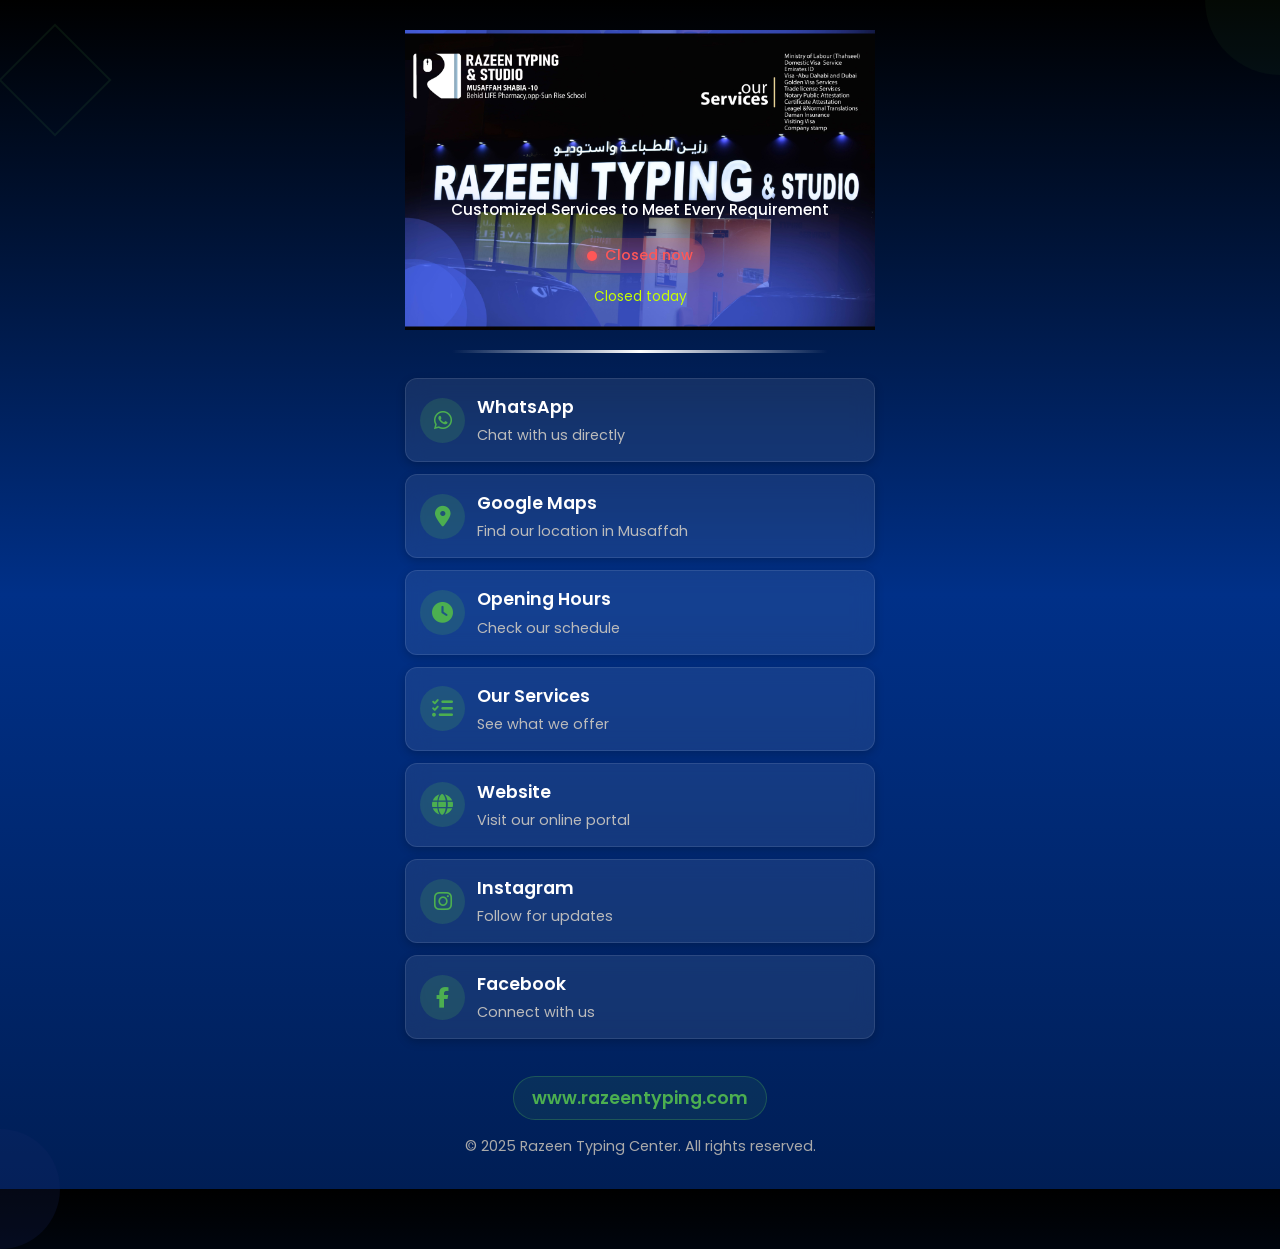
==== commit 49039011: "header" ====
--- a/razeen_mobile.html
+++ b/razeen_mobile.html
@@ -45,7 +45,7 @@
         .header {
             position: relative;
             background-image: url('img1.jpg');
-            background-size: cover;
+            background-size: contain;
             background-position: center;
             height: 300px;
             overflow: hidden;
@@ -725,11 +725,34 @@
             background: rgba(0,0,0,0.3);
         }
         
+        /* .open-status {
+            background: rgb(255, 230, 3);
+            color: #000000;
+            
+        } */
+        
         .open-status {
-            background: rgba(9, 252, 17, 0.2);
-            color: #06e2ff;
-        }
-        
+    background: rgb(255, 230, 3);
+    color: #000000;
+    font-weight: bold;
+    padding: 8px 16px;
+    border-radius: 6px;
+    display: inline-block;
+    animation: pulse 1.5s infinite;
+}
+
+@keyframes pulse {
+    0% {
+        box-shadow: 0 0 0 0 rgba(255, 230, 3, 0.7);
+    }
+    70% {
+        box-shadow: 0 0 0 10px rgba(255, 230, 3, 0);
+    }
+    100% {
+        box-shadow: 0 0 0 0 rgba(255, 230, 3, 0);
+    }
+}
+
         .closed-status {
             background: rgba(255, 87, 87, 0.2);
             color: #ff5757;
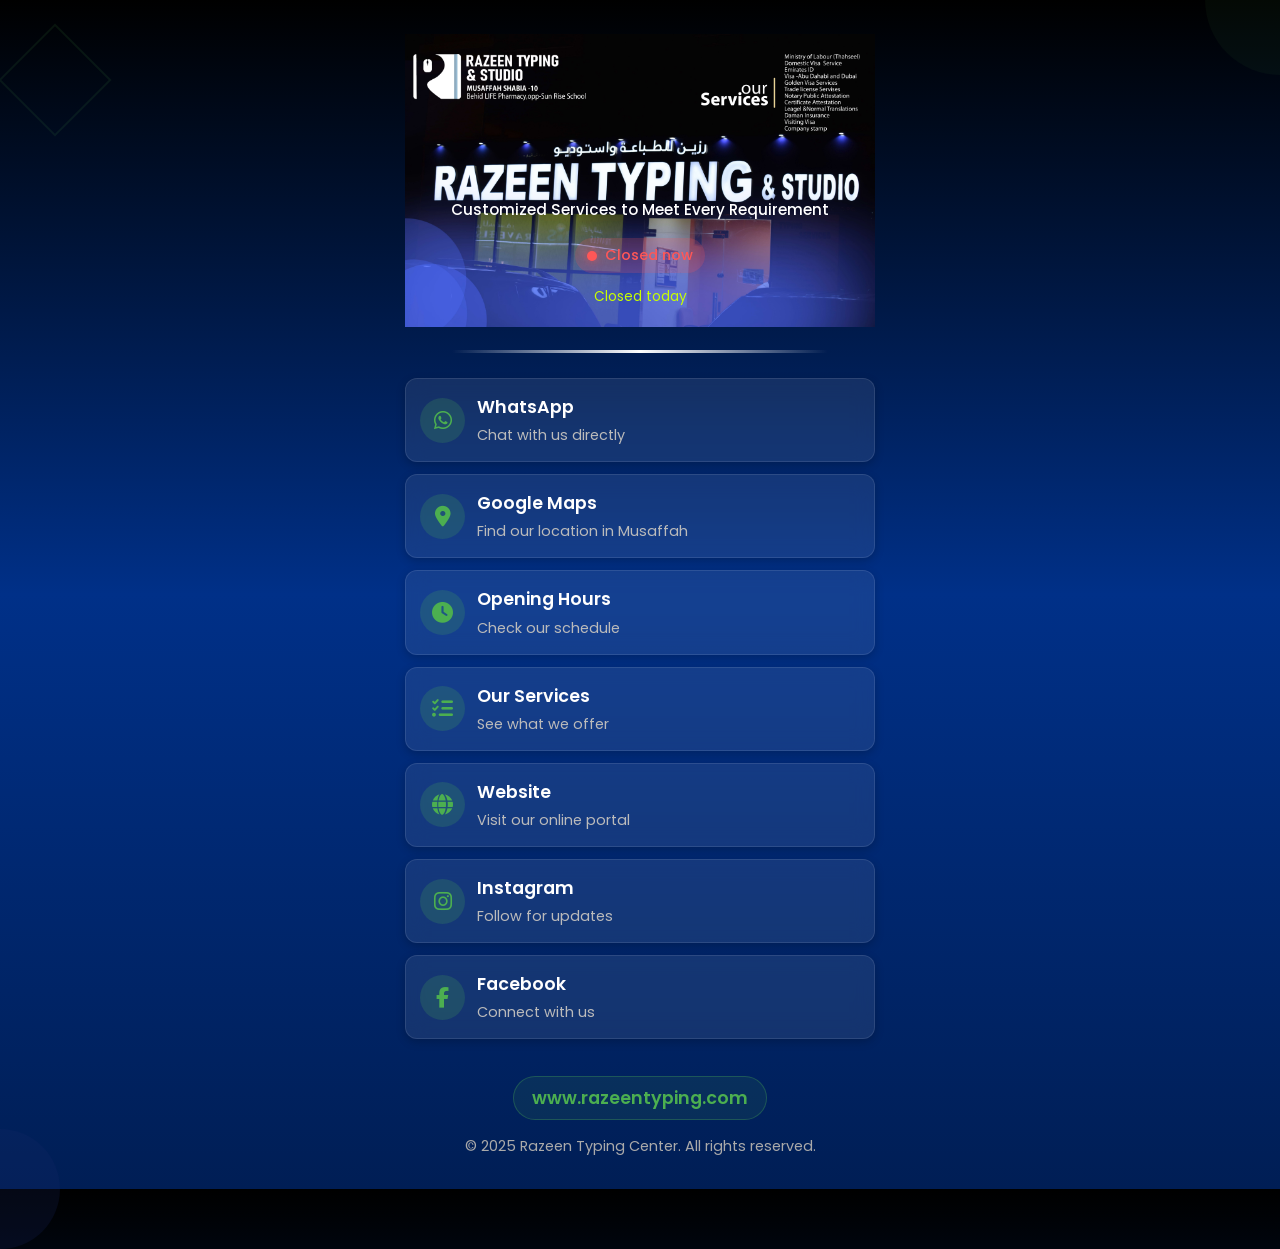
==== commit 9f6f3da1: "no repeat" ====
--- a/razeen_mobile.html
+++ b/razeen_mobile.html
@@ -47,6 +47,7 @@
             background-image: url('img1.jpg');
             background-size: contain;
             background-position: center;
+            background-repeat: no-repeat;
             height: 300px;
             overflow: hidden;
             padding: 20px 0;
